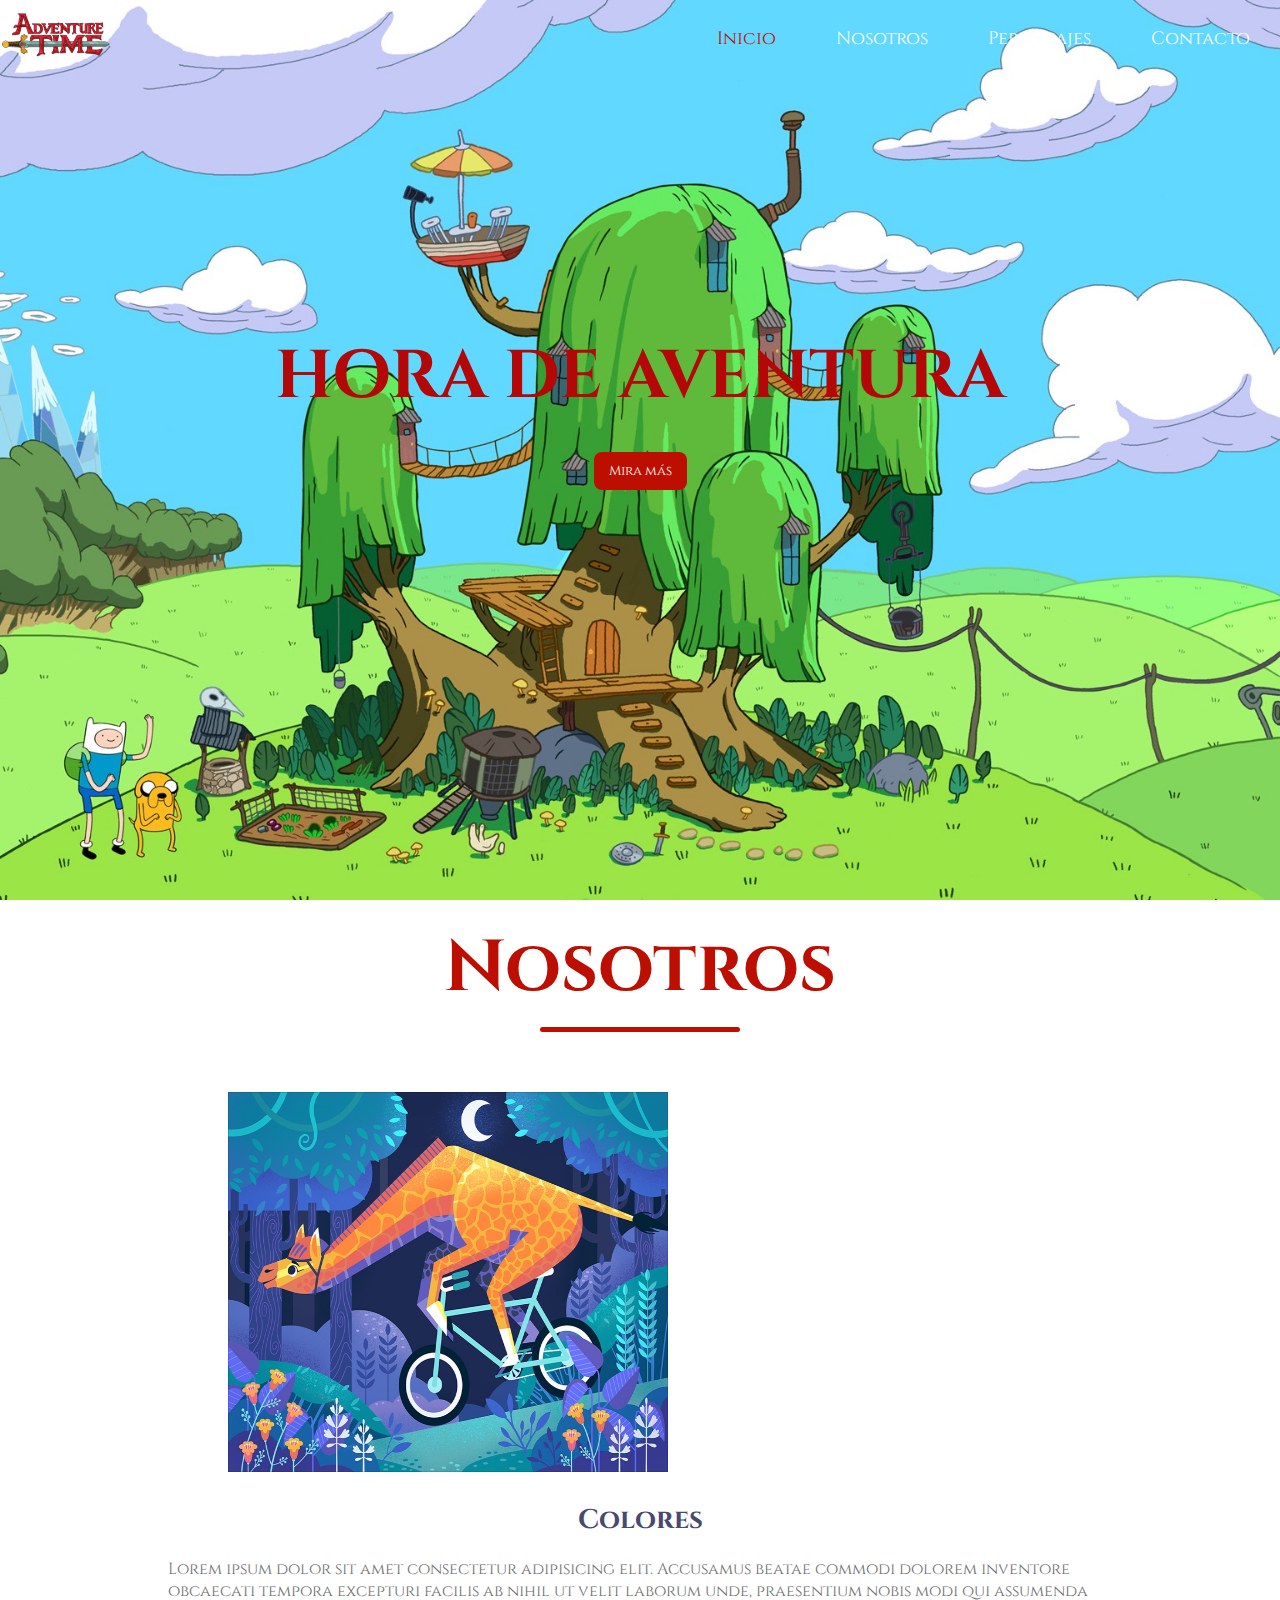
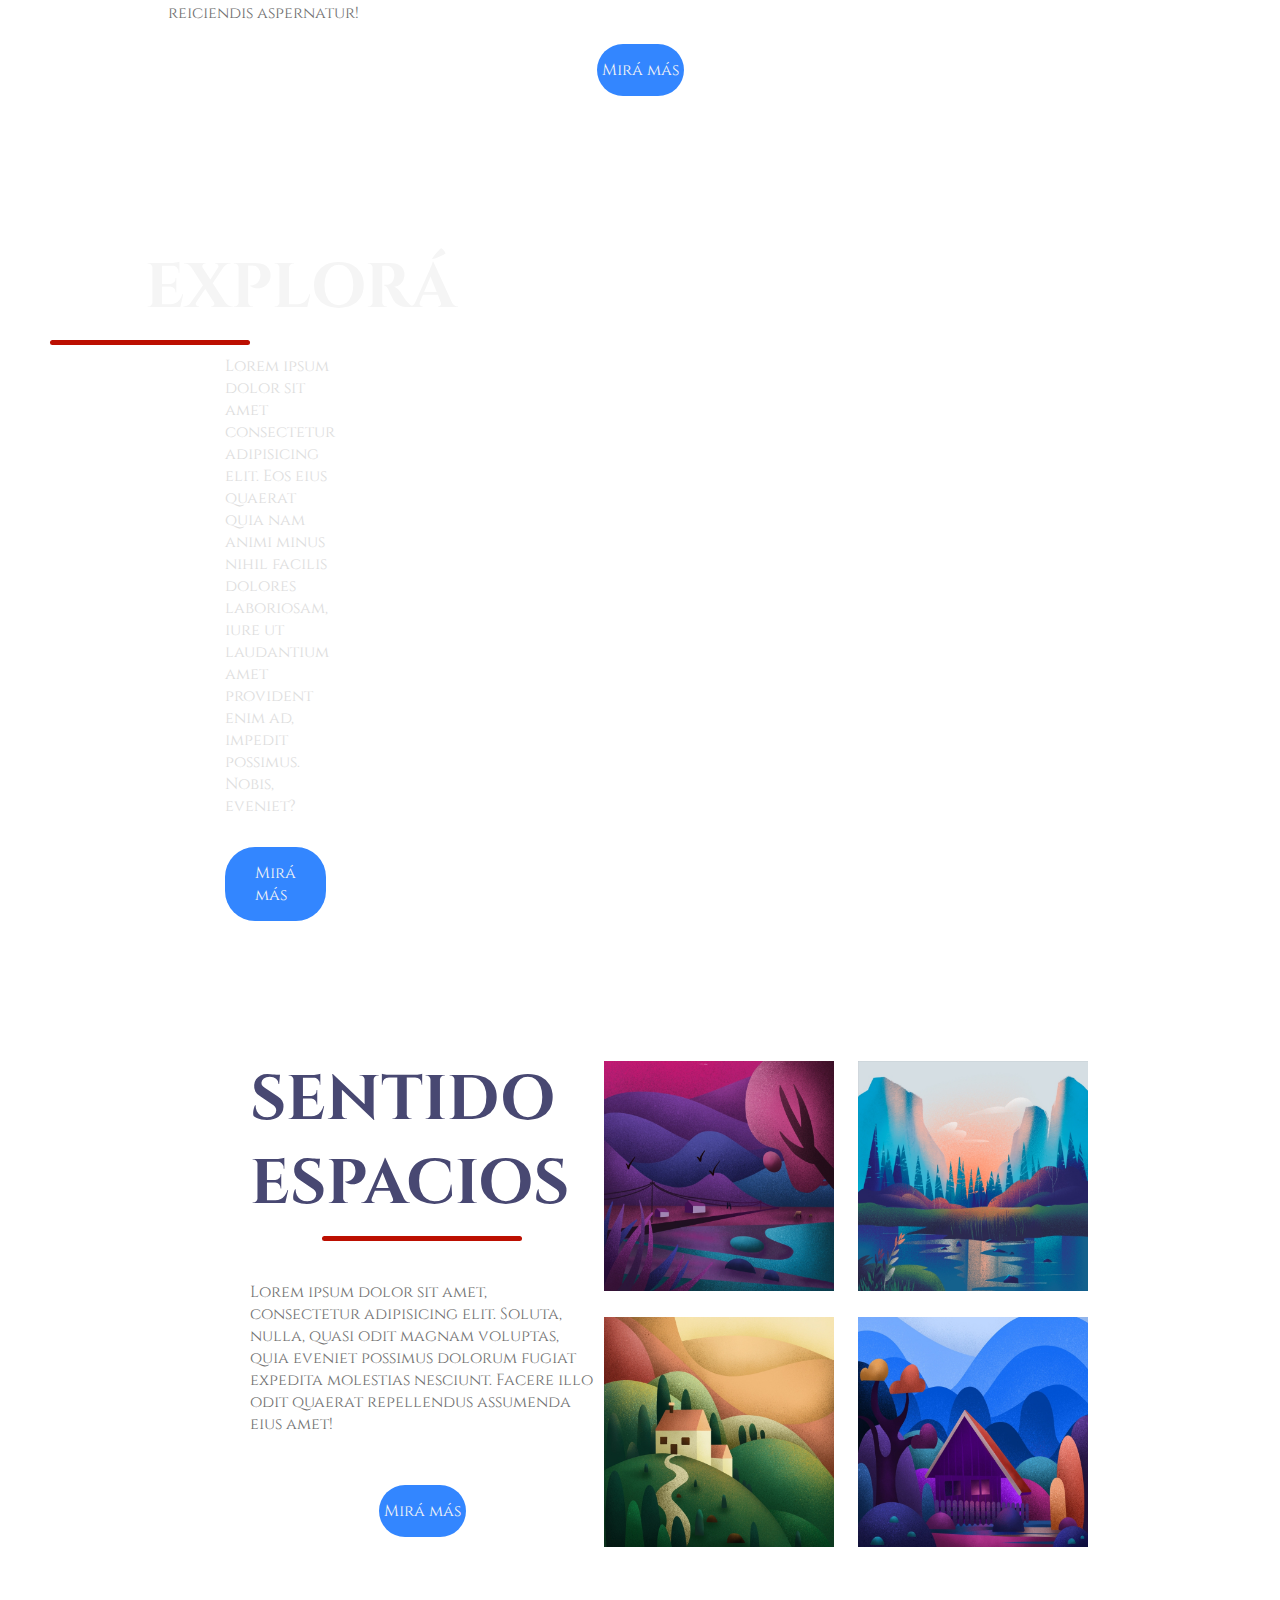
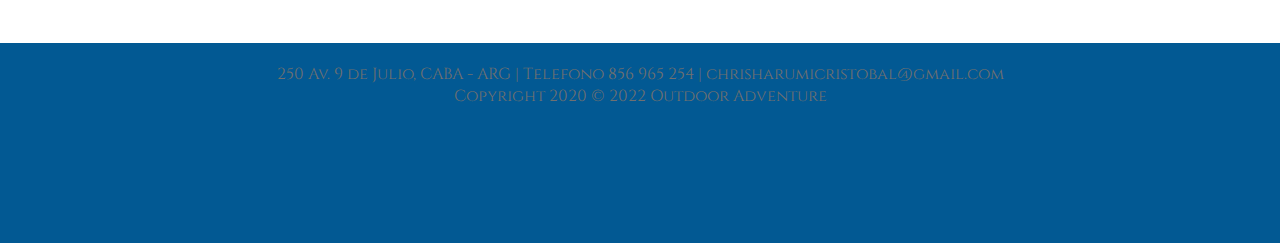
==== index.html @ 98096927 "Subiendo archivos a la rama main" ====
<!DOCTYPE html>
<html lang="en">
<head>
    <meta charset="UTF-8">
    <meta http-equiv="X-UA-Compatible" content="IE=edge">
    <meta name="viewport" content="width=device-width, initial-scale=1.0">
    <link rel="stylesheet" href="/css/index.css">
    <title>Adventure Time</title>
</head>
<body>
    <!--navbar-->
    <nav class="navbar">
        <a href=""><img class="logo" src="./images/logo.png" alt="logo"></a>
        <ul class="nav-links">
            <li><a class="active" href="#">Inicio</a></li>
            <li><a href="#nosotros"">Nosotros</a></li>
            <li><a href="./pages/personajes.html">Personajes</a></li>
            <li><a href="./pages/contacto.html">Contacto</a></li>
        </ul>
    </nav>
    <!--final navbar-->

    <!--header y titulos-->
    <header>
        <div class="header-content">
            <h1>Hora de aventura</h1>
            <a href="https://youtube.com/playlist?list=PLUHTs3leiuTB6dP00kLkgHfUfR51nc5hg" target="_blank"><button class="ctn">Mira más</button></a>
        </div>
    </header>
    <!--final de header y títulos-->
    
    <!--segunda parte de la pagina-->
    <section id="nosotros" class="ourothers">
        <div class="tittle">
            <h1>Nosotros</h1>
            <div class="line"></div>
        </div>
        <div class="row">
            <div class="col">
                <img class="img" src="./images/image1.jpg" alt="">
                <h4>Colores</h4>
                <p>Lorem ipsum dolor sit amet consectetur adipisicing elit. Accusamus beatae commodi dolorem inventore
                    obcaecati tempora excepturi facilis ab nihil ut velit laborum unde, praesentium nobis modi qui
                    assumenda reiciendis aspernatur!</p>
                <a href="#" class="ct2">Mirá más</a>
            </div>
    </section>
    <!--final de segunda parte de la pagina-->

    <!--tercera parte de la pagina-->
    <section class="explore">
        <div class="explore-content">
            <h1>EXPLORÁ</h1>
            <div class="line"></div>
            <p>Lorem ipsum dolor sit amet consectetur adipisicing elit. Eos eius quaerat quia nam animi minus nihil facilis dolores laboriosam, iure ut laudantium amet provident enim ad, impedit possimus. Nobis, eveniet?</p>
            <a href="#" class="ctn3">Mirá más</a>
        </div>
    </section>
    <!--final de la tercera parte de la pagina-->

    <!--cuarta parte de la pagina-->
    <section class="tours">
        <div class="row">
            <div class="col content-col">
                <h1>SENTIDO ESPACIOS</h1>
                <div class="line"></div>
                <p>Lorem ipsum dolor sit amet, consectetur adipisicing elit. Soluta, nulla, quasi odit magnam voluptas, quia eveniet possimus dolorum fugiat expedita molestias nesciunt. Facere illo odit quaerat repellendus assumenda eius amet!</p>
                <a href="#" class="ctn4">Mirá más</a>
            </div>
            <div class="image-gallery">
                    <img src="./images/image3.jpg" alt="">
                    <img src="./images/image4.jpg" alt="">
                    <img src="./images/image5.jpg" alt="">
                    <img src="./images/image6.jpg" alt="">
            </div>    
        </div>
    </section>
    <!--final de cuarta parte de la pagina-->

    <!--parte final-->
    <section class="footer">
        <p>250 Av. 9 de Julio, CABA - ARG | Telefono 856 965 254 | chrisharumicristobal@gmail.com</p>
        <p>Copyright 2020 © 2022 Outdoor Adventure</p>
    </section>
</body>
</html>
---- css/index.css ----
@import url('https://fonts.googleapis.com/css2?family=Cinzel:wght@700&display=swap');

/*Configurar toda la página*/
*{
    margin: 0;
    padding: 0;
    box-sizing: border-box;
    font-family: 'Cinzel', sans-serif;
}

/*configuraciones generales*/
a{
    text-decoration: none;
}

ul{
    list-style: none;
}

body  html{
    overflow-x: hidden;
}

section{
    width: 80%;
    margin: 80px auto;
}
/*final de configuraciones generales*/

/*inico de navbar*/
.navbar{
    position: absolute;
    top: 0;
    left: 0;
    display: flex;
    width: 100%;
    justify-content: space-between;
}

.logo{
    height: 70px;
}
.nav-links{
    display: flex;
    align-items: center;
}

.nav-links li{
    margin: 0 30px;    
}

.nav-links a{
    font-size: 18px;
    color: #FDFEFE;
}

.nav-links li a.active{
    color:#BC0F01;
}

.nav-links li a:hover{
    color: #BC0F01;
}
/*final del navbar*/

/*header  y tituloss*/
header{
    width: 100vw;
    height: 100vh;
    background-image: url(/images/fondo.jpg);
    background-position: bottom;
    background-size: cover;
    display: flex;
    align-items: center;
    justify-content: center;
}

.header-content{
    margin-bottom: 130px;
    color: #B40808;
    text-align: center;
}

.header-content h1{
    text-transform: uppercase;
    font-size: 7.5vmin;
    margin-top: 50px;
    margin-bottom: 30px;
}

.ctn{
    padding: 10px 15px;
    background-color: #BC0F01;
    border: none;
    border-radius: 8px;
    color: #FDFEFE;
}

button:hover{
    color: black;
    border: 2px solid black;
}
/*final de header y titulos*/

/*segunda parte de la pagina*/
.tittle{
    text-align: center;
    font-size: 4vmin;
    color: #BC0F01;
}

.row{
    display: flex;
    align-items: center;
    width: 100%;
    justify-content: space-between;
}

.row .col{
    display: flex;
    flex-direction: column;
    align-self: center;
}

.ourothers .row{
    margin-top: 50px;
}

.line{
    width: 200px;
    height: 5px;
    background: #BC0F01;
    margin: 10px auto;
    border-radius: 5px;
}

h4{
    font-size: 3vmin;
    color: #484872;
    margin: 20px auto;
}

p{
    color:#707070;
    padding: 0px 40px;
}

.ct2{
    padding: 15px 5px;
    padding-left: 5px;
    margin: 20px auto;
    background: #3386FF;
    border-radius: 30px;
    color: whitesmoke;
}

.ourothers {
    margin-top: 20px;
}

.img{
    height: 400px;
    width: 550px;
    padding-left: 100px;
}
/*final de la segunda parte de la pagina*/

/*tercera parte de la pagina*/
.explore{
    width: 100%;
    height: 100%;
    background-image: url("./images/fondo2.jpg");
    background-position: center;
    background-size: cover;
    background-repeat: no-repeat;
    display: flex;
    align-items: center;
}

.explore-content{
    width: 60px;
    padding: 50px;
    color: whitesmoke;
    display: flex;
    align-items: center;
    flex-direction: column;
}

.explore-content h1{
    font-size: 7vmin;
    padding-left: 500px;
}

.explore-content p{
    color: rgb(221, 221, 221);
    padding-left: 500px;
}

.explore-content .ctn{
    margin-top: 40px;
    margin-left: 425px;
}

.ctn3{
    padding-left: 30px;
    padding-right: 30px;
    padding-top: 15px;
    padding-bottom: 15px;
    margin-top: 30px;
    margin-left: 450px;
    background: #3386FF;
    border-radius: 30px;
    color: whitesmoke;
}
/*final de tercera parte*/

/*cuarta parte de la pagina*/
.tours {
    margin-left: 250px;
}

.content-col{
    width: 40%;
}

.tours .row .col{
    width: 50%;
}

div > div > img{
    width: 250px;
    padding: 10px;
}

.content-col h1{
    font-size: 7vmin;
    color: #484872;
}

.content-col p{
    padding: 0;
    margin: 30px auto;
}

.ctn4{
    padding: 15px 5px;
    padding-left: 5px;
    margin: 20px auto;
    background: #3386FF;
    border-radius: 30px;
    color: whitesmoke;
}
/*final de la cuarta parat*/

/*footer*/
.footer{
    width: 100%;
    height: 200px;
    padding: 20px 80px;
    margin: 0;
    background: #025993;
    text-align: center;
}
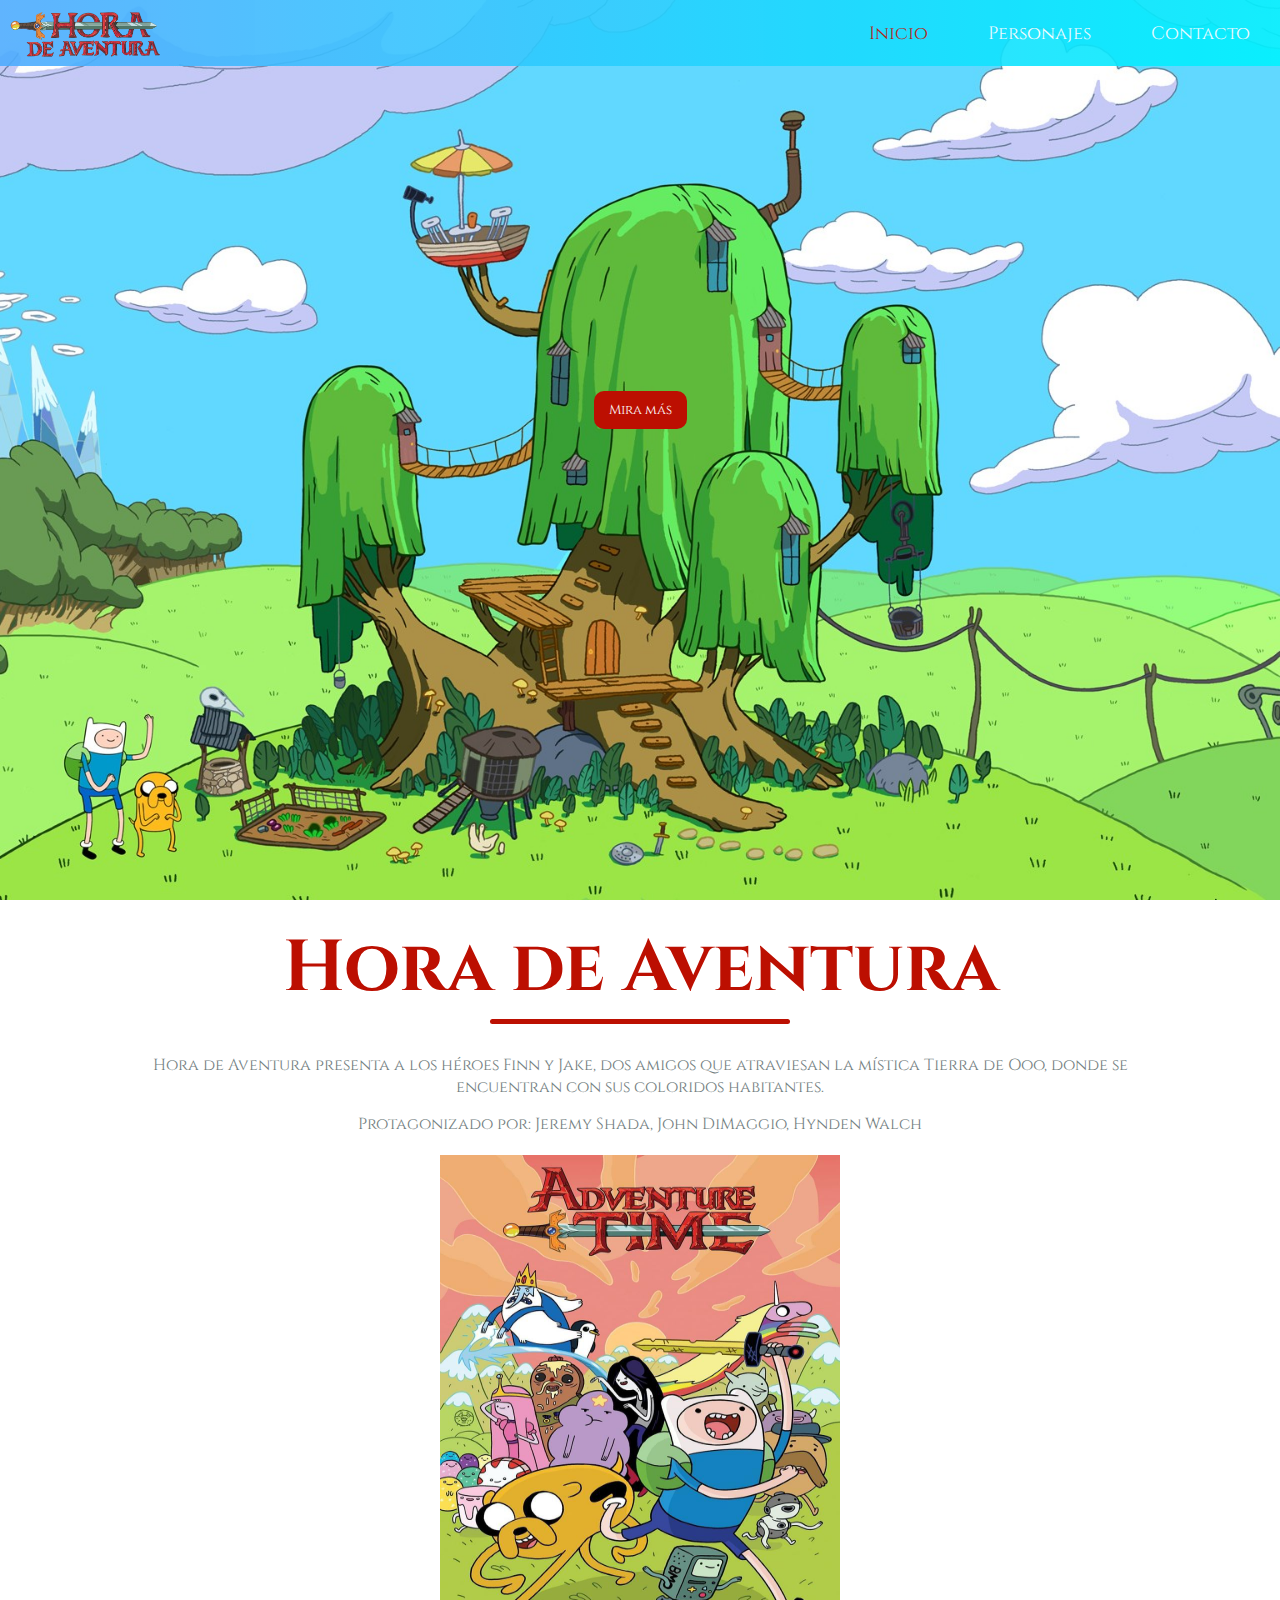
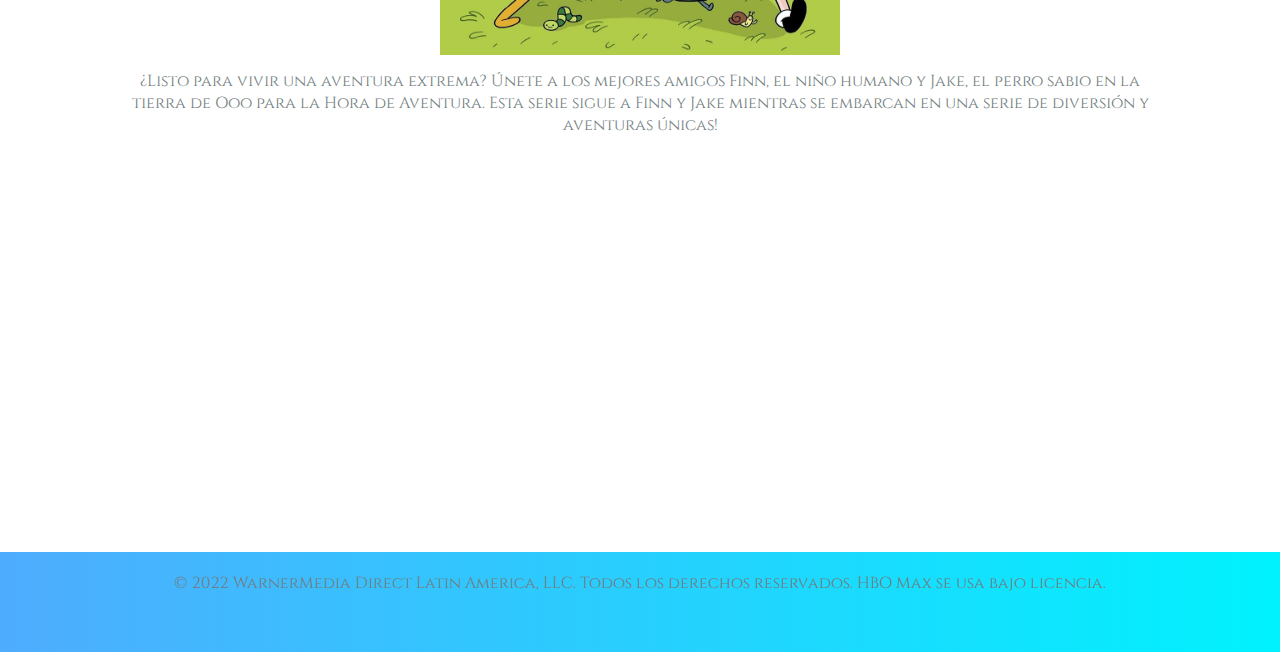
==== commit c4361b2f: "Aplicando mejoras" ====
--- a/index.html
+++ b/index.html
@@ -4,83 +4,50 @@
     <meta charset="UTF-8">
     <meta http-equiv="X-UA-Compatible" content="IE=edge">
     <meta name="viewport" content="width=device-width, initial-scale=1.0">
-    <link rel="stylesheet" href="/css/index.css">
+    <link rel="stylesheet" href="css/index.css">
     <title>Adventure Time</title>
 </head>
 <body>
     <!--navbar-->
     <nav class="navbar">
-        <a href=""><img class="logo" src="./images/logo.png" alt="logo"></a>
+        <a href=""><img class="logo" src="images/logo.png" alt="logo"></a>
         <ul class="nav-links">
             <li><a class="active" href="#">Inicio</a></li>
-            <li><a href="#nosotros"">Nosotros</a></li>
             <li><a href="./pages/personajes.html">Personajes</a></li>
             <li><a href="./pages/contacto.html">Contacto</a></li>
         </ul>
     </nav>
     <!--final navbar-->
 
-    <!--header y titulos-->
+    <!--header y title-->
     <header>
         <div class="header-content">
-            <h1>Hora de aventura</h1>
             <a href="https://youtube.com/playlist?list=PLUHTs3leiuTB6dP00kLkgHfUfR51nc5hg" target="_blank"><button class="ctn">Mira más</button></a>
         </div>
     </header>
-    <!--final de header y títulos-->
+    <!--final de header y title-->
     
-    <!--segunda parte de la pagina-->
-    <section id="nosotros" class="ourothers">
+    <!--inicio main-->
+    <section class="main">
         <div class="tittle">
-            <h1>Nosotros</h1>
+            <h1>Hora de Aventura</h1>
             <div class="line"></div>
         </div>
         <div class="row">
             <div class="col">
+                <p>Hora de Aventura presenta a los héroes Finn y Jake, dos amigos que atraviesan la mística Tierra de Ooo, donde se encuentran con sus coloridos habitantes.</p>
+                <p>Protagonizado por: Jeremy Shada, John DiMaggio, Hynden Walch</p>
                 <img class="img" src="./images/image1.jpg" alt="">
-                <h4>Colores</h4>
-                <p>Lorem ipsum dolor sit amet consectetur adipisicing elit. Accusamus beatae commodi dolorem inventore
-                    obcaecati tempora excepturi facilis ab nihil ut velit laborum unde, praesentium nobis modi qui
-                    assumenda reiciendis aspernatur!</p>
-                <a href="#" class="ct2">Mirá más</a>
+                <p>¿Listo para vivir una aventura extrema? Únete a los mejores amigos Finn, el niño humano y Jake, el perro sabio en la tierra de Ooo para la Hora de Aventura. Esta serie sigue a Finn y Jake mientras se embarcan en una serie de diversión y aventuras únicas!</p>
+                <p><iframe width="560" height="315" src="https://www.youtube.com/embed/6KLsF80Ctzc" title="YouTube video player" frameborder="0" allow="accelerometer; autoplay; clipboard-write; encrypted-media; gyroscope; picture-in-picture" allowfullscreen></iframe></a>
             </div>
-    </section>
-    <!--final de segunda parte de la pagina-->
-
-    <!--tercera parte de la pagina-->
-    <section class="explore">
-        <div class="explore-content">
-            <h1>EXPLORÁ</h1>
-            <div class="line"></div>
-            <p>Lorem ipsum dolor sit amet consectetur adipisicing elit. Eos eius quaerat quia nam animi minus nihil facilis dolores laboriosam, iure ut laudantium amet provident enim ad, impedit possimus. Nobis, eveniet?</p>
-            <a href="#" class="ctn3">Mirá más</a>
         </div>
     </section>
-    <!--final de la tercera parte de la pagina-->
-
-    <!--cuarta parte de la pagina-->
-    <section class="tours">
-        <div class="row">
-            <div class="col content-col">
-                <h1>SENTIDO ESPACIOS</h1>
-                <div class="line"></div>
-                <p>Lorem ipsum dolor sit amet, consectetur adipisicing elit. Soluta, nulla, quasi odit magnam voluptas, quia eveniet possimus dolorum fugiat expedita molestias nesciunt. Facere illo odit quaerat repellendus assumenda eius amet!</p>
-                <a href="#" class="ctn4">Mirá más</a>
-            </div>
-            <div class="image-gallery">
-                    <img src="./images/image3.jpg" alt="">
-                    <img src="./images/image4.jpg" alt="">
-                    <img src="./images/image5.jpg" alt="">
-                    <img src="./images/image6.jpg" alt="">
-            </div>    
-        </div>
-    </section>
-    <!--final de cuarta parte de la pagina-->
+    <!--final main-->
 
     <!--parte final-->
     <section class="footer">
-        <p>250 Av. 9 de Julio, CABA - ARG | Telefono 856 965 254 | chrisharumicristobal@gmail.com</p>
-        <p>Copyright 2020 © 2022 Outdoor Adventure</p>
+        <p>© 2022 WarnerMedia Direct Latin America, LLC. Todos los derechos reservados. HBO Max se usa bajo licencia.</p>
     </section>
 </body>
 </html>--- a/css/index.css
+++ b/css/index.css
@@ -17,7 +17,7 @@
     list-style: none;
 }
 
-body  html{
+body html{
     overflow-x: hidden;
 }
 
@@ -35,11 +35,16 @@
     display: flex;
     width: 100%;
     justify-content: space-between;
+    background-image: linear-gradient(to right, #4facfe 0%, #00f2fe 100%);
+    opacity: 0.9;
 }
 
 .logo{
-    height: 70px;
+    height: 60px;
+    padding: 10px;
+    padding-bottom: 2px;
 }
+
 .nav-links{
     display: flex;
     align-items: center;
@@ -63,11 +68,11 @@
 }
 /*final del navbar*/
 
-/*header  y tituloss*/
+/*header  y titulos*/
 header{
     width: 100vw;
     height: 100vh;
-    background-image: url(/images/fondo.jpg);
+    background-image: url(../images/fondo.jpg);
     background-position: bottom;
     background-size: cover;
     display: flex;
@@ -76,23 +81,16 @@
 }
 
 .header-content{
-    margin-bottom: 130px;
+    margin-bottom: 80px;
     color: #B40808;
     text-align: center;
-}
-
-.header-content h1{
-    text-transform: uppercase;
-    font-size: 7.5vmin;
-    margin-top: 50px;
-    margin-bottom: 30px;
 }
 
 .ctn{
     padding: 10px 15px;
     background-color: #BC0F01;
     border: none;
-    border-radius: 8px;
+    border-radius: 10px;
     color: #FDFEFE;
 }
 
@@ -102,162 +100,62 @@
 }
 /*final de header y titulos*/
 
-/*segunda parte de la pagina*/
+/*inicio main*/
 .tittle{
     text-align: center;
     font-size: 4vmin;
     color: #BC0F01;
 }
 
-.row{
-    display: flex;
-    align-items: center;
-    width: 100%;
-    justify-content: space-between;
-}
-
 .row .col{
-    display: flex;
-    flex-direction: column;
+    display: block;
     align-self: center;
 }
 
-.ourothers .row{
-    margin-top: 50px;
+.main .row{
+    margin-top: 30px;
 }
 
 .line{
-    width: 200px;
+    width: 300px;
     height: 5px;
     background: #BC0F01;
-    margin: 10px auto;
+    margin: 2px auto;
     border-radius: 5px;
 }
 
-h4{
-    font-size: 3vmin;
-    color: #484872;
-    margin: 20px auto;
+.col p{
+    color: #717D7E;
+    margin-top: 15px;
+    text-align: center;
 }
 
-p{
-    color:#707070;
-    padding: 0px 40px;
-}
-
-.ct2{
-    padding: 15px 5px;
-    padding-left: 5px;
-    margin: 20px auto;
-    background: #3386FF;
-    border-radius: 30px;
-    color: whitesmoke;
-}
-
-.ourothers {
+.main {
     margin-top: 20px;
 }
 
 .img{
-    height: 400px;
-    width: 550px;
-    padding-left: 100px;
+    width: 400px;
+    height: 500px;
+    margin-top: 20px;
+    display: block;
+    margin-left: auto;
+    margin-right: auto;
 }
-/*final de la segunda parte de la pagina*/
+/*final main*/
 
-/*tercera parte de la pagina*/
-.explore{
+/*inicio footer*/
+.footer{
     width: 100%;
-    height: 100%;
-    background-image: url("./images/fondo2.jpg");
-    background-position: center;
-    background-size: cover;
-    background-repeat: no-repeat;
-    display: flex;
-    align-items: center;
+    height: 100px;
+    padding: 20px 80px;
+    margin: 0;
+    background-image: linear-gradient(to right, #4facfe 0%, #00f2fe 100%);
+    text-align: center;
 }
 
-.explore-content{
-    width: 60px;
-    padding: 50px;
-    color: whitesmoke;
-    display: flex;
-    align-items: center;
-    flex-direction: column;
+.footer p{
+    color: #717D7E;
+    text-align: center;
 }
-
-.explore-content h1{
-    font-size: 7vmin;
-    padding-left: 500px;
-}
-
-.explore-content p{
-    color: rgb(221, 221, 221);
-    padding-left: 500px;
-}
-
-.explore-content .ctn{
-    margin-top: 40px;
-    margin-left: 425px;
-}
-
-.ctn3{
-    padding-left: 30px;
-    padding-right: 30px;
-    padding-top: 15px;
-    padding-bottom: 15px;
-    margin-top: 30px;
-    margin-left: 450px;
-    background: #3386FF;
-    border-radius: 30px;
-    color: whitesmoke;
-}
-/*final de tercera parte*/
-
-/*cuarta parte de la pagina*/
-.tours {
-    margin-left: 250px;
-}
-
-.content-col{
-    width: 40%;
-}
-
-.tours .row .col{
-    width: 50%;
-}
-
-div > div > img{
-    width: 250px;
-    padding: 10px;
-}
-
-.content-col h1{
-    font-size: 7vmin;
-    color: #484872;
-}
-
-.content-col p{
-    padding: 0;
-    margin: 30px auto;
-}
-
-.ctn4{
-    padding: 15px 5px;
-    padding-left: 5px;
-    margin: 20px auto;
-    background: #3386FF;
-    border-radius: 30px;
-    color: whitesmoke;
-}
-/*final de la cuarta parat*/
-
-/*footer*/
-.footer{
-    width: 100%;
-    height: 200px;
-    padding: 20px 80px;
-    margin: 0;
-    background: #025993;
-    text-align: center;
-}+/*final footer*/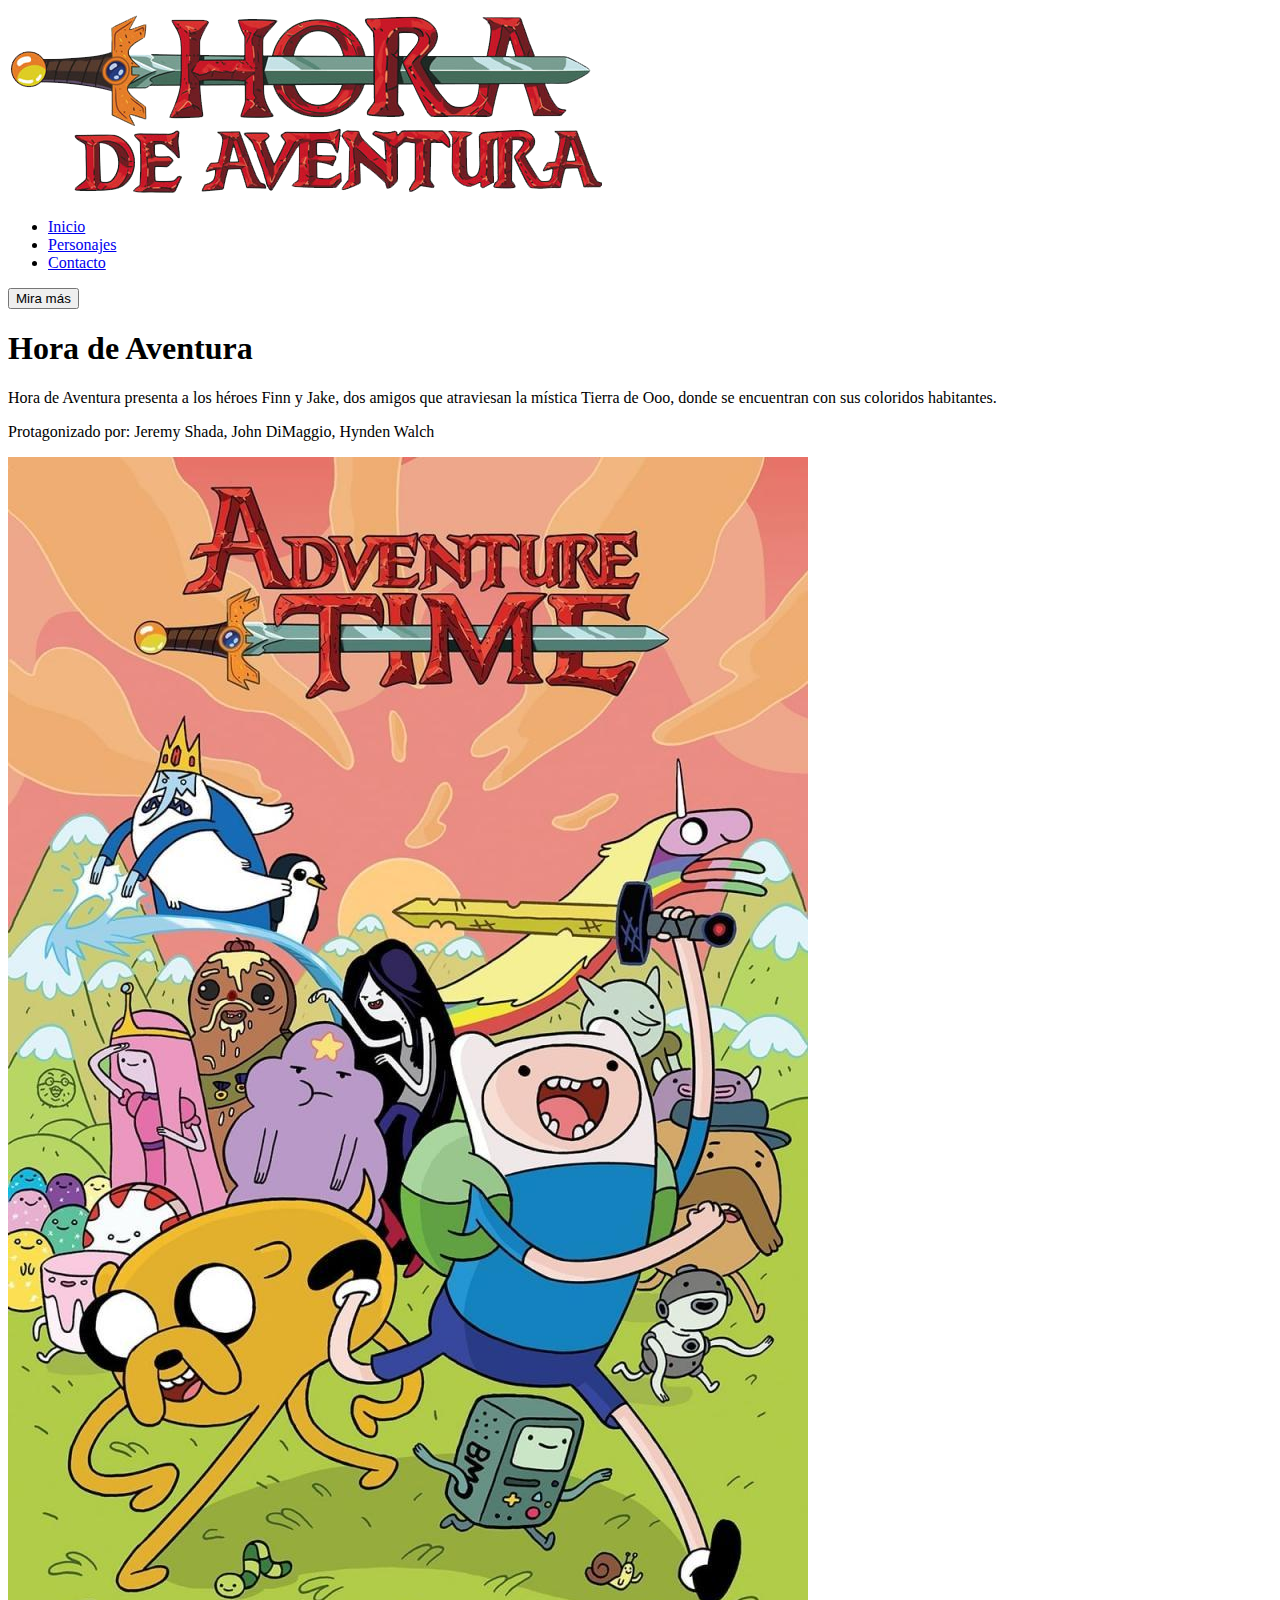
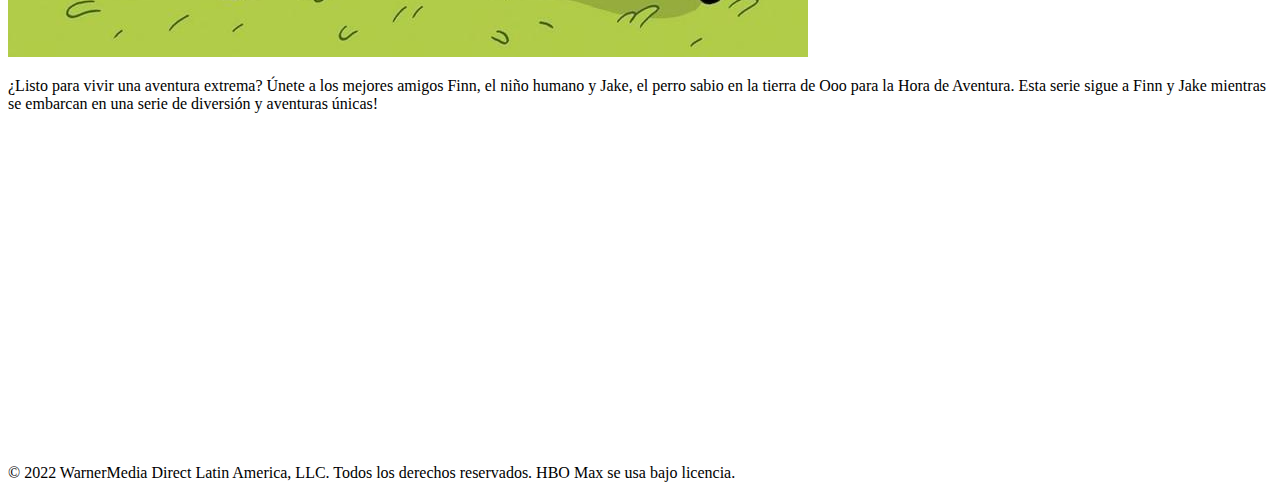
==== commit be395be3: "Subiendo archivos a la rama developer" ====
--- a/index.html
+++ b/index.html
@@ -4,7 +4,6 @@
     <meta charset="UTF-8">
     <meta http-equiv="X-UA-Compatible" content="IE=edge">
     <meta name="viewport" content="width=device-width, initial-scale=1.0">
-    <link rel="stylesheet" href="css/index.css">
     <title>Adventure Time</title>
 </head>
 <body>
